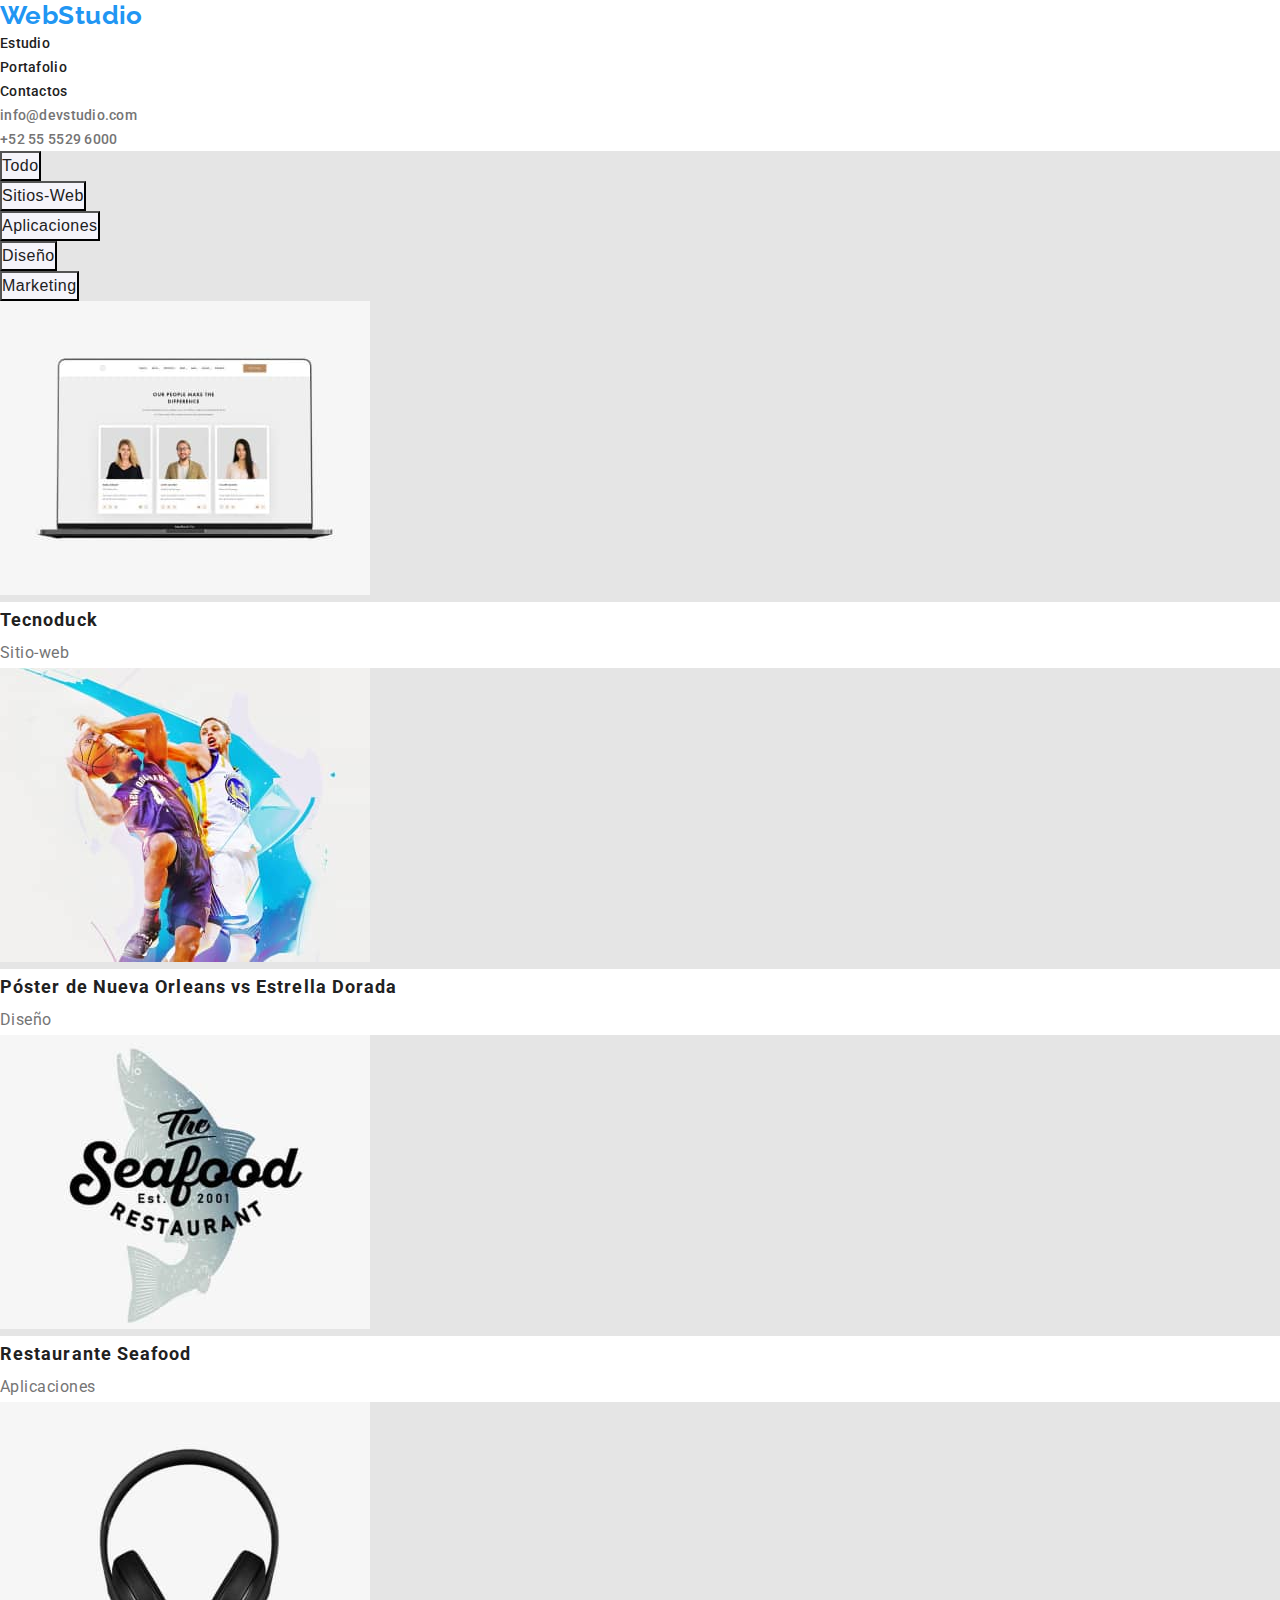
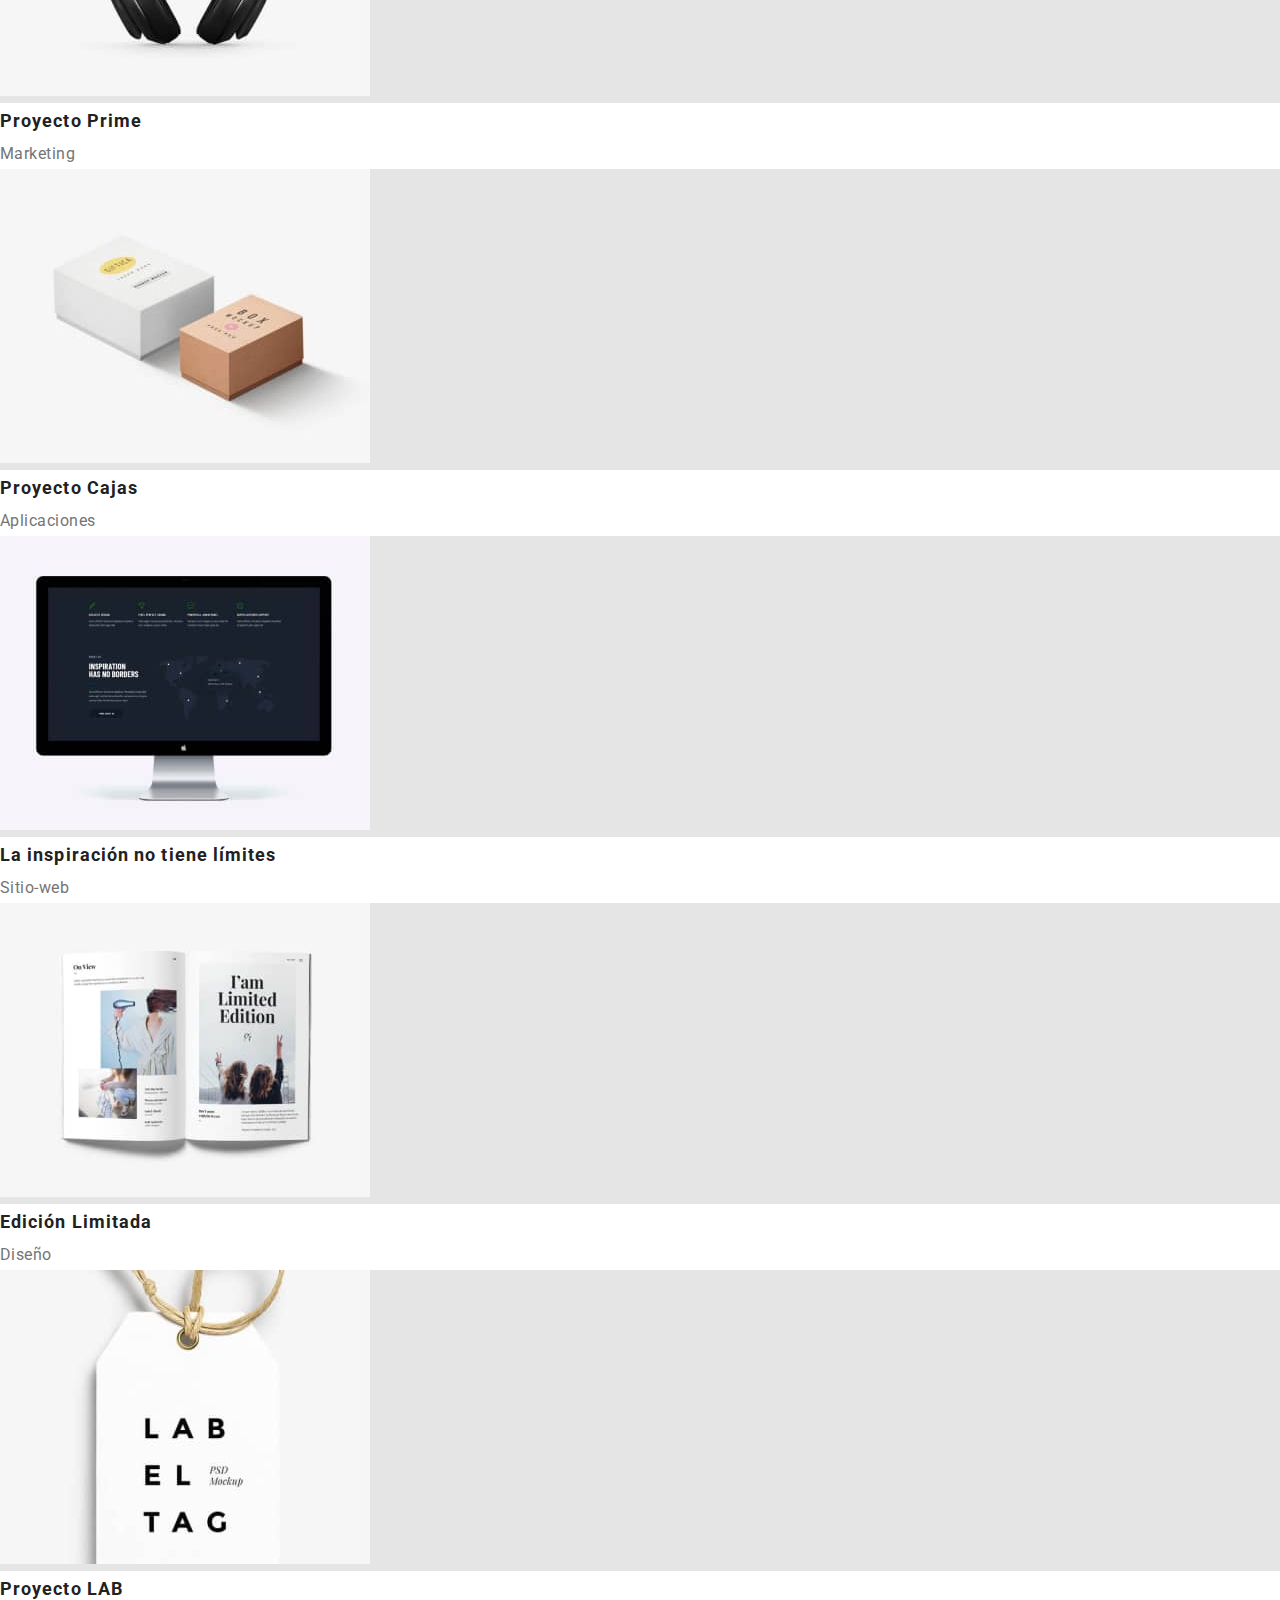
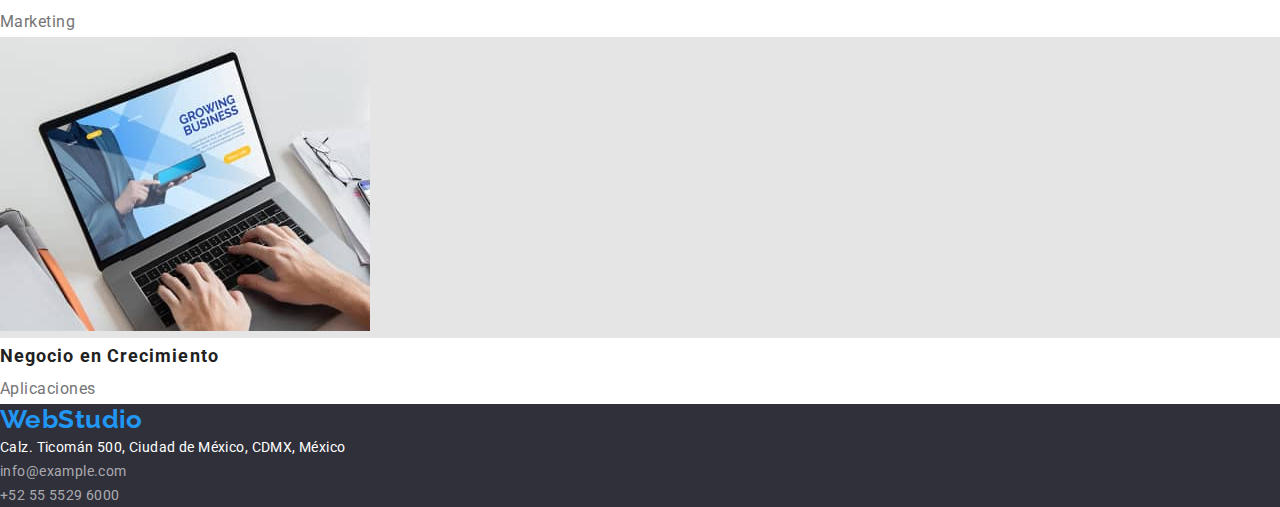
==== portafolio.html @ cb216edf "Main Document" ====
<!DOCTYPE html>
<html lang="es">
  <head>
    <meta charset="UTF-8" />
    <meta http-equiv="X-UA-Compatible" content="IE=edge" />
    <meta name="viewport" content="width=device-width, initial-scale=1.0" />
    <link rel="preconnect" href="https://fonts.googleapis.com">
    <link rel="preconnect" href="https://fonts.gstatic.com" crossorigin>
    <link href="https://fonts.googleapis.com/css2?family=Raleway:wght@700&display=swap" rel="stylesheet">
    <link rel="preconnect" href="https://fonts.googleapis.com">
    <link rel="preconnect" href="https://fonts.gstatic.com" crossorigin>
    <link href="https://fonts.googleapis.com/css2?family=Roboto:wght@400;500;700;900&display=swap" rel="stylesheet">
    <link rel="stylesheet" href="./css/styles.css"/>
    
    <title>Portafolio</title>
  </head>

  <body>
    <!--Header section-->
    <header class="page-header">
      <nav>
        <!--Logo-->
        <a class="logo" href="./index.html">WebStudio</a>
        <!--Menu-->
        <ul class="nav-menu-list">
          <li><a class="page" href="./index.html">Estudio</a></li>
          <li><a class="page-current" href="./portafolio.html">Portafolio</a></li>
          <li><a class="page" href="">Contactos</a></li>
        </ul>
      </nav>
      <!--Contacts-->
      <ul class="contacts-menu-list">
        <li><a class="item" href="">info@devstudio.com</a></li>
        <li><a class="item" href="">+52 55 5529 6000</a></li>
      </ul>
    </header>

    <!--Main Content Section-->
    <main>
        <!-- Menu Tabs-->
        <section class="section-portfolio">
            <ul class="list">
                <li><button class="button-current" type="button">Todo</button></li>
                <li><button class="button" type="button">Sitios-Web</button></li>
                <li><button class="button" type="button">Aplicaciones</button></li> 
                <li><button class="button" type="button">Diseño</button></li>
                <li><button class="button" type="button">Marketing</button></li>
            </ul>
            <!--Cards list-->
            <ul class="list">
                <li>
                    <a href="#" class="link">
                        <img src="./Images/portfolio1.jpg" alt="Tecnoduck" width="370" />
                        <h2 class="portfolio-title">Tecnoduck</h2>
                        <p class="portfolio-text">Sitio-web</p>
                    </a>   
                </li>
                
                <li>
                    <a href="#" class="link">
                        <img src="./Images/portfolio2.jpg" alt="Basketball match poster" width="370" />
                        <h2 class="portfolio-title">Póster de Nueva Orleans vs Estrella Dorada</h2>
                        <p class="portfolio-text">Diseño</p>
                    </a>
                    
                </li>
        
                <li>
                    <a href="#" class="link">
                        <img src="./Images/portfolio3.jpg" alt="Seafood restaurant" width="370" />
                        <h2 class="portfolio-title">Restaurante Seafood</h2>
                        <p class="portfolio-text">Aplicaciones</p>

                    </a>
                    
                </li>
        
                <li>
                    <a href="#" class="link">
                        <img src="./Images/portfolio4.jpg" alt="Black headphones" width="370" />
                        <h2 class="portfolio-title">Proyecto Prime</h2>
                        <p class="portfolio-text">Marketing</p>
                    </a>
                    
                </li>
    
                <li>
                    <a href="#" class="link">
                        <img src="./Images/portfolio5.jpg" alt="Boxes" width="370" />
                        <h2 class="portfolio-title">Proyecto Cajas</h2>
                        <p class="portfolio-text">Aplicaciones</p>
                    </a>
                    
                </li>
    
                <li>
                    <a href="#" class="link">
                        <img src="./Images/portfolio6.jpg" alt="Computer" width="370" />
                        <h2 class="portfolio-title">La inspiración no tiene límites</h2>
                        <p class="portfolio-text">Sitio-web</p>
                    </a>  
                </li>
    
                <li>
                    <a href="#" class="link">
                        <img src="./Images/portfolio7.jpg" alt="Magazine" width="370" />
                        <h2 class="portfolio-title">Edición Limitada</h2>
                        <p class="portfolio-text">Diseño</p>
                    </a>    
                </li>
                
                <li>
                    <a href="#" class="link">
                        <img src="./Images/portfolio8.jpg" alt="Label" width="370" />
                        <h2 class="portfolio-title">Proyecto LAB</h2>
                        <p class="portfolio-text">Marketing</p>
                    </a>
                </li> 
    
                <li>
                    <a href="#" class="link">
                        <img src="./Images/portfolio9.jpg" alt="Laptop" width="370" />
                        <h2 class="portfolio-title">Negocio en Crecimiento</h2>
                        <p class="portfolio-text">Aplicaciones</p>
                    </a>
                </li>
            </ul>
        </section>
    </main>
      
      <!--Footer section-->
      <footer class="page-footer">
        <a class="logo" href="">WebStudio</a>
        <address>
          <ul>
            <li>
              <a class="contact"
                href="https://www.google.com/maps/place/Calz.+Ticom%C3%A1n+50,+La+Laguna+Ticoman,+Gustavo+A.+Madero,+07340+Ciudad+de+México,+CDMX,+México"
                target="_blank"
                rel="noopener noreferrer"
                >Calz. Ticomán 500, Ciudad de México, CDMX, México</a>
            </li>
  
            <li>
              <a class="contact-channel" href="mailto:info@example.com">info@example.com</a>
            </li>
  
            <li>
              <a class="contact-channel" href="tel:+525555296000">+52 55 5529 6000</a>
            </li>
          </ul>
        </address>
      </footer>
    </body>
  </html>
---- css/styles.css ----
@import 'node_modules/modern-normalize/modern-normalize.css';


*{
    margin: 0;
    padding: 0;
    box-sizing: border-box;
}
:root{
    --primary-black-color: #212121;
    --primary-text-color: #757575;
    --primary-white-color: #ffffff;

    --accent-color: #2196f3;
    --background-black: #2f303a;
    --background-gray: #f5f4fa;
    --background-white: #e5e5e5;
    --text-white-opacity: #ffffff99;
}

body{
    background-color: var(--background-white);
    color: var(--primary-text-color);
    font-family: "Roboto", sans-serif;
    font-weight: 400;
    font-size: 14px;
    line-height: 24px;
    letter-spacing: 0.03em;
}

a{
    text-decoration: none; 
}

.button-primary{
    background-color: var(--accent-color);
    color: var(--primary-white-color);
    font-weight: 700;
    font-size: 16px;
    line-height: 30px;
    letter-spacing: 0.06em;   
}

.button-primary:hover,
.button-primary:focus{
    background-color: var(--accent-color);
}

/* Header section */
.page-header {
    background-color: var(--primary-white-color);
}

.logo{
    color: var(--accent-color);
    font-family: "Raleway", sans-serif;
    font-size: 26px;
    font-weight: 700;
    line-height: 31px;
    text-align: right;
    text-decoration: none; 
}

.nav-menu-list .page,
.nav-menu-list .page-current {
    color: var(--primary-black-color);
    font-weight: 500;
    line-height: 16px;
    letter-spacing: 0.02em;
}

.contacts-menu-list .item {
    color: var(--primary-text-color);
    font-weight: 500;
    line-height: 16px;
    letter-spacing: 0.02em;
}

.nav-menu-list .page:hover,
.nav-menu-list .page:focus,
.nav-menu-list .page-current:hover,
.contacts-menu-list .item:hover,
.contacts-menu-list .item:focus {
    color: var(--accent-color);
}

/* Hero Section */
.section{
    text-align: center;
}

.hero-title{
    background-color: var(--background-black);
    color: var(--primary-white-color);
    font-weight: 900;
    font-size: 44px;
    line-height: 60px;
    letter-spacing: 0.06em;
}

/* Benefits section */
.title{
    color: var(--primary-black-color);
    font-weight: 700;
    line-height: 16px;
}

/* What we do section and Our team section */
.section-title{
    color: var(--primary-black-color);
    font-weight: 700;
    font-size: 36px;
    line-height: 42px;
}

.title-team{
    color: var(--primary-black-color);
    font-weight: 500;
    font-size: 16px;
    line-height: 19px;
}

.description-team{
    font-size: 16px;
    line-height: 19px;
    letter-spacing: 0.03em;
}

/* Portfolio section */
.button-current,
.button{
    background-color: var(--background-gray);
    color: var(--primary-black-color);
    font-weight: 500;
    font-size: 16px;
    line-height: 26px;
    letter-spacing: 0.03em; 
}

.list .button-current:hover,
.list .button-current:focus,
.list .button:hover,
.list .button:focus{
    background-color: var(--accent-color);
    color: var(--primary-white-color);
}

.portfolio-title{
    color: var(--primary-black-color);
    background-color: var(--primary-white-color);
    font-weight: 700;
    font-size: 18px;
    line-height: 36px;
    letter-spacing: 0.06em;
}

.portfolio-text{
    color: var(--primary-text-color);
    background-color: var(--primary-white-color);
    font-size: 16px;
    line-height: 30px;
    letter-spacing: 0.03em;
}

/* Footer section */
.page-footer {
    background-color: var(--background-black);
}

.contact{
    font-style: normal;
    color: var(--primary-white-color);
}

.contact-channel{
    font-style: normal;
    color: var(--text-white-opacity);
}


.contact:hover,
.contact:focus,
.contact-channel:hover,
.contact-channel:focus{
    color: var(--accent-color);
}
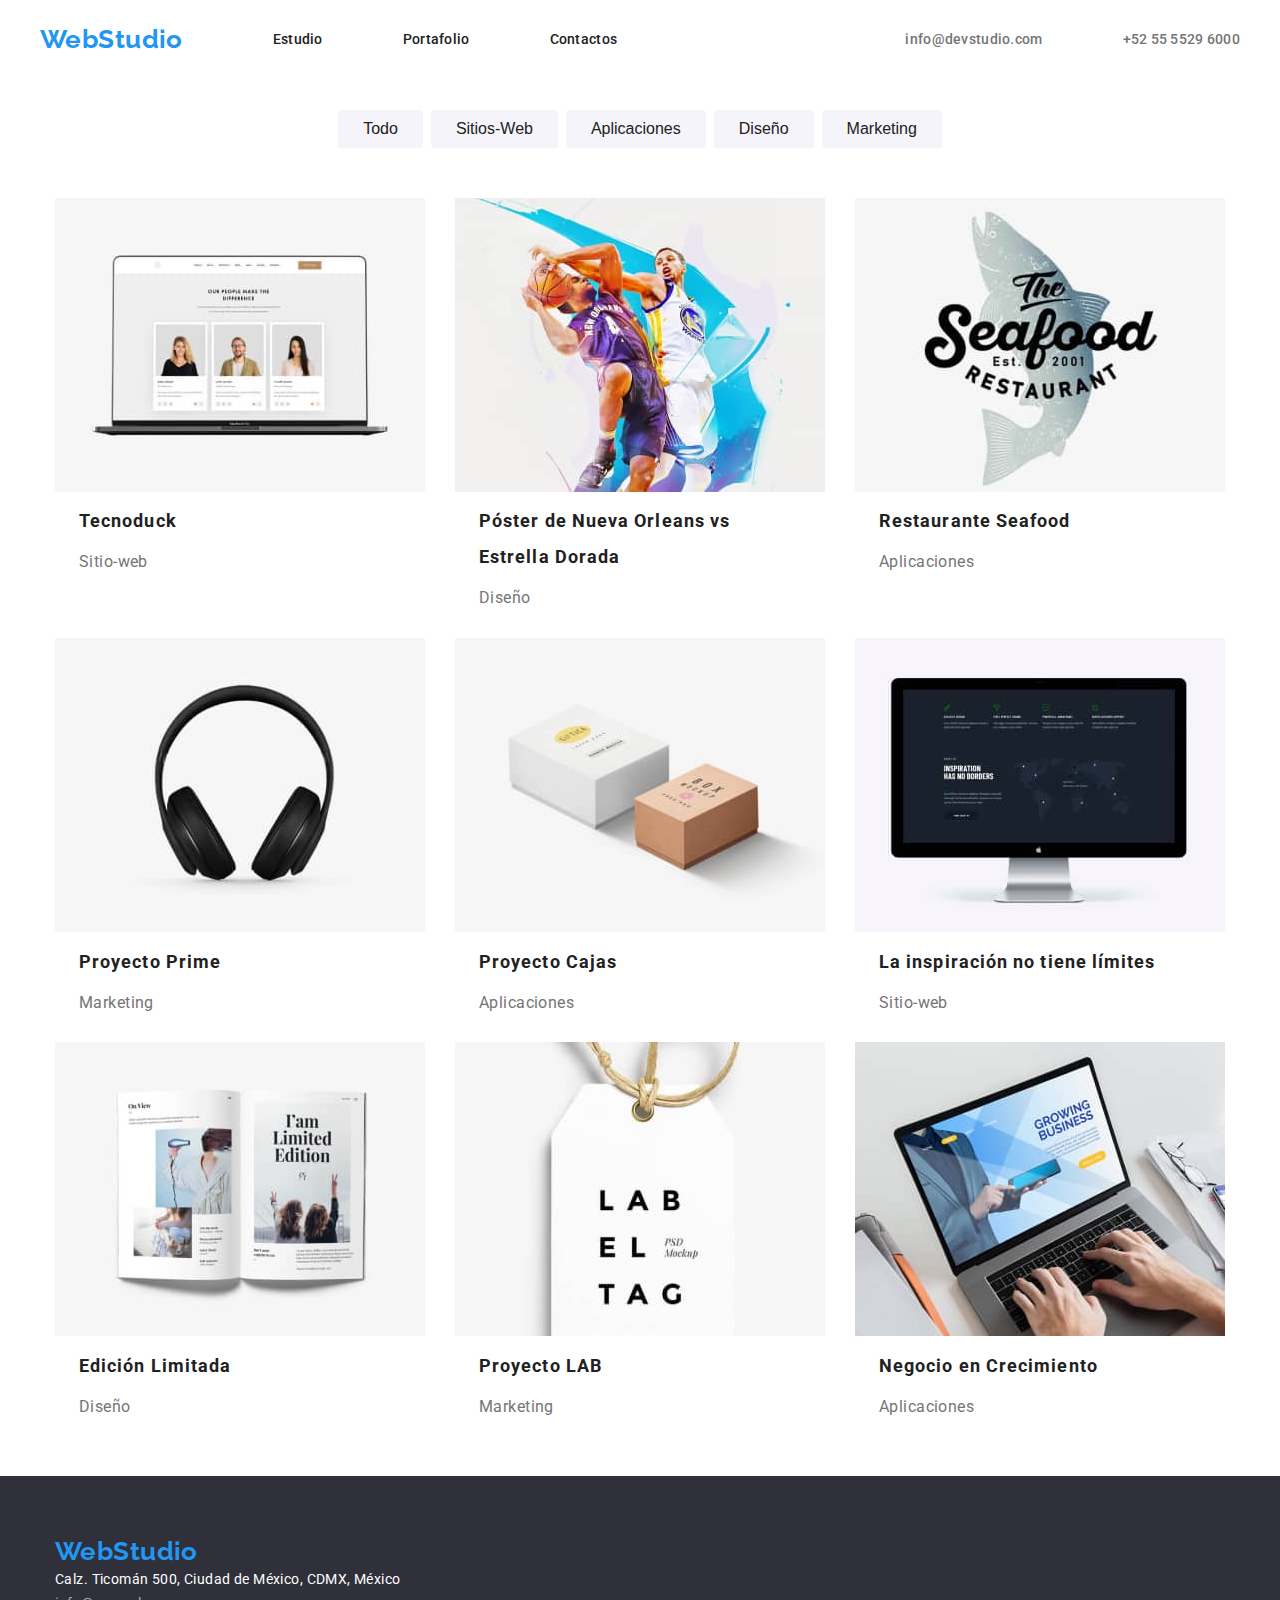
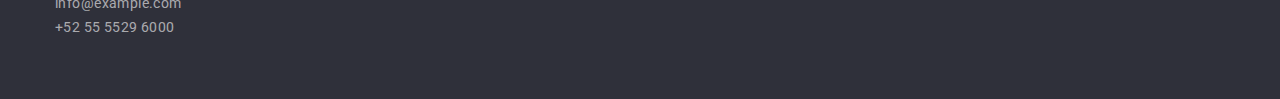
==== commit 756afe69: "Modified Document" ====
--- a/portafolio.html
+++ b/portafolio.html
@@ -10,6 +10,7 @@
     <link rel="preconnect" href="https://fonts.googleapis.com">
     <link rel="preconnect" href="https://fonts.gstatic.com" crossorigin>
     <link href="https://fonts.googleapis.com/css2?family=Roboto:wght@400;500;700;900&display=swap" rel="stylesheet">
+    <link rel="stylesheet" href="https://cdnjs.cloudflare.com/ajax/libs/modern-normalize/1.1.0/modern-normalize.min.css" integrity="sha512-wpPYUAdjBVSE4KJnH1VR1HeZfpl1ub8YT/NKx4PuQ5NmX2tKuGu6U/JRp5y+Y8XG2tV+wKQpNHVUX03MfMFn9Q==" crossorigin="anonymous" referrerpolicy="no-referrer" />
     <link rel="stylesheet" href="./css/styles.css"/>
     
     <title>Portafolio</title>
@@ -23,113 +24,111 @@
         <a class="logo" href="./index.html">WebStudio</a>
         <!--Menu-->
         <ul class="nav-menu-list">
-          <li><a class="page" href="./index.html">Estudio</a></li>
-          <li><a class="page-current" href="./portafolio.html">Portafolio</a></li>
+          <li><a class="page-current" href="./index.html">Estudio</a></li>
+          <li><a class="page" href="./portafolio.html">Portafolio</a></li>
           <li><a class="page" href="">Contactos</a></li>
         </ul>
       </nav>
       <!--Contacts-->
       <ul class="contacts-menu-list">
-        <li><a class="item" href="">info@devstudio.com</a></li>
-        <li><a class="item" href="">+52 55 5529 6000</a></li>
+        <li><a class="item" href="#">info@devstudio.com</a></li>
+        <li><a class="item" href="#">+52 55 5529 6000</a></li>
       </ul>
     </header>
 
     <!--Main Content Section-->
     <main>
-        <!-- Menu Tabs-->
-        <section class="section-portfolio">
-            <ul class="list">
-                <li><button class="button-current" type="button">Todo</button></li>
-                <li><button class="button" type="button">Sitios-Web</button></li>
-                <li><button class="button" type="button">Aplicaciones</button></li> 
-                <li><button class="button" type="button">Diseño</button></li>
-                <li><button class="button" type="button">Marketing</button></li>
-            </ul>
-            <!--Cards list-->
-            <ul class="list">
-                <li>
-                    <a href="#" class="link">
-                        <img src="./Images/portfolio1.jpg" alt="Tecnoduck" width="370" />
-                        <h2 class="portfolio-title">Tecnoduck</h2>
-                        <p class="portfolio-text">Sitio-web</p>
-                    </a>   
-                </li>
+      <!-- Menu Tabs-->
+      <section class="section portfolio-section">
+        <div class="container">
+          <ul class="menu">
+            <li><button class="button-current" type="button">Todo</button></li>
+            <li><button class="button" type="button">Sitios-Web</button></li>
+            <li><button class="button" type="button">Aplicaciones</button></li> 
+            <li><button class="button" type="button">Diseño</button></li>
+            <li><button class="button" type="button">Marketing</button></li>
+          </ul>
+          <!--Cards list-->
+          <ul class="cards">
+            <li>
+              <a href="#" class="link">
+                <img src="./Images/portfolio1.jpg" alt="Tecnoduck" width="370" />
+                <h2>Tecnoduck</h2>
+                <p class="portfolio-text">Sitio-web</p>
+              </a>   
+            </li>
                 
-                <li>
-                    <a href="#" class="link">
-                        <img src="./Images/portfolio2.jpg" alt="Basketball match poster" width="370" />
-                        <h2 class="portfolio-title">Póster de Nueva Orleans vs Estrella Dorada</h2>
-                        <p class="portfolio-text">Diseño</p>
-                    </a>
-                    
-                </li>
+            <li>
+              <a href="#" class="link">
+                <img src="./Images/portfolio2.jpg" alt="Basketball match poster" width="370" />
+                <h2>Póster de Nueva Orleans vs Estrella Dorada</h2>
+                <p>Diseño</p>
+              </a>
+            </li>
+          
+            <li>
+              <a href="#" class="link">
+                <img src="./Images/portfolio3.jpg" alt="Seafood restaurant" width="370" />
+                <h2>Restaurante Seafood</h2>
+                <p>Aplicaciones</p>
+              </a>
+            </li>
         
-                <li>
-                    <a href="#" class="link">
-                        <img src="./Images/portfolio3.jpg" alt="Seafood restaurant" width="370" />
-                        <h2 class="portfolio-title">Restaurante Seafood</h2>
-                        <p class="portfolio-text">Aplicaciones</p>
-
-                    </a>
-                    
-                </li>
-        
-                <li>
-                    <a href="#" class="link">
-                        <img src="./Images/portfolio4.jpg" alt="Black headphones" width="370" />
-                        <h2 class="portfolio-title">Proyecto Prime</h2>
-                        <p class="portfolio-text">Marketing</p>
-                    </a>
-                    
-                </li>
+            <li>
+              <a href="#" class="link">
+                <img src="./Images/portfolio4.jpg" alt="Black headphones" width="370" />
+                <h2>Proyecto Prime</h2>
+                <p>Marketing</p>
+              </a>
+            </li>
     
-                <li>
-                    <a href="#" class="link">
-                        <img src="./Images/portfolio5.jpg" alt="Boxes" width="370" />
-                        <h2 class="portfolio-title">Proyecto Cajas</h2>
-                        <p class="portfolio-text">Aplicaciones</p>
-                    </a>
-                    
-                </li>
+            <li>
+              <a href="#" class="link">
+                <img src="./Images/portfolio5.jpg" alt="Boxes" width="370" />
+                <h2>Proyecto Cajas</h2>
+                <p>Aplicaciones</p>
+              </a>
+            </li>
     
-                <li>
-                    <a href="#" class="link">
-                        <img src="./Images/portfolio6.jpg" alt="Computer" width="370" />
-                        <h2 class="portfolio-title">La inspiración no tiene límites</h2>
-                        <p class="portfolio-text">Sitio-web</p>
-                    </a>  
-                </li>
+            <li>
+              <a href="#" class="link">
+                <img src="./Images/portfolio6.jpg" alt="Computer" width="370" />
+                <h2>La inspiración no tiene límites</h2>
+                <p>Sitio-web</p>
+              </a>  
+            </li>
     
-                <li>
-                    <a href="#" class="link">
-                        <img src="./Images/portfolio7.jpg" alt="Magazine" width="370" />
-                        <h2 class="portfolio-title">Edición Limitada</h2>
-                        <p class="portfolio-text">Diseño</p>
-                    </a>    
-                </li>
+            <li>
+              <a href="#" class="link">
+                <img src="./Images/portfolio7.jpg" alt="Magazine" width="370" />
+                <h2>Edición Limitada</h2>
+                <p>Diseño</p>
+              </a>    
+            </li>
                 
-                <li>
-                    <a href="#" class="link">
-                        <img src="./Images/portfolio8.jpg" alt="Label" width="370" />
-                        <h2 class="portfolio-title">Proyecto LAB</h2>
-                        <p class="portfolio-text">Marketing</p>
-                    </a>
-                </li> 
+            <li>
+              <a href="#" class="link">
+                <img src="./Images/portfolio8.jpg" alt="Label" width="370" />
+                <h2>Proyecto LAB</h2>
+                <p>Marketing</p>
+              </a>
+            </li> 
     
-                <li>
-                    <a href="#" class="link">
-                        <img src="./Images/portfolio9.jpg" alt="Laptop" width="370" />
-                        <h2 class="portfolio-title">Negocio en Crecimiento</h2>
-                        <p class="portfolio-text">Aplicaciones</p>
-                    </a>
-                </li>
-            </ul>
-        </section>
+            <li>
+              <a href="#" class="link">
+                <img src="./Images/portfolio9.jpg" alt="Laptop" width="370" />
+                <h2>Negocio en Crecimiento</h2>
+                <p>Aplicaciones</p>
+              </a>
+            </li>
+          </ul>
+        </div>
+      </section>
     </main>
       
-      <!--Footer section-->
-      <footer class="page-footer">
+    <!--Footer section-->
+    <footer class="page-footer">
+      <div class="container">
         <a class="logo" href="">WebStudio</a>
         <address>
           <ul>
@@ -138,7 +137,7 @@
                 href="https://www.google.com/maps/place/Calz.+Ticom%C3%A1n+50,+La+Laguna+Ticoman,+Gustavo+A.+Madero,+07340+Ciudad+de+México,+CDMX,+México"
                 target="_blank"
                 rel="noopener noreferrer"
-                >Calz. Ticomán 500, Ciudad de México, CDMX, México</a>
+              >Calz. Ticomán 500, Ciudad de México, CDMX, México</a>
             </li>
   
             <li>
@@ -150,6 +149,7 @@
             </li>
           </ul>
         </address>
-      </footer>
-    </body>
-  </html>+      </div>
+    </footer>
+  </body>
+</html>--- a/css/styles.css
+++ b/css/styles.css
@@ -1,35 +1,31 @@
-@import 'node_modules/modern-normalize/modern-normalize.css';
-
+:root{
+    --primary-black-color: #212121;
+    --primary-text-color: #757575;
+    --primary-white-color: #ffffff;
+
+    --accent-color: #2196f3;
+    --background-black: #2f303a;
+    --background-gray: #f5f4fa;
+    --button-primary-hover: #188ce8;
+    --text-white-opacity: #ffffff99;
+
+    --container-padding: calc((100% - 1200px) / 2);
+}
 
 *{
     margin: 0;
     padding: 0;
     box-sizing: border-box;
 }
-:root{
-    --primary-black-color: #212121;
-    --primary-text-color: #757575;
-    --primary-white-color: #ffffff;
-
-    --accent-color: #2196f3;
-    --background-black: #2f303a;
-    --background-gray: #f5f4fa;
-    --background-white: #e5e5e5;
-    --text-white-opacity: #ffffff99;
-}
 
 body{
-    background-color: var(--background-white);
+    background-color: var(--primary-white-color);
     color: var(--primary-text-color);
     font-family: "Roboto", sans-serif;
     font-weight: 400;
     font-size: 14px;
-    line-height: 24px;
+    line-height: 1.7;
     letter-spacing: 0.03em;
-}
-
-a{
-    text-decoration: none; 
 }
 
 .button-primary{
@@ -37,18 +33,25 @@
     color: var(--primary-white-color);
     font-weight: 700;
     font-size: 16px;
-    line-height: 30px;
-    letter-spacing: 0.06em;   
+    line-height: 1.9;
+    letter-spacing: 0.06em;
+    cursor: pointer;
+
+    border-radius: 4px;
+    border: none;
+    outline: none;
+    padding: 10px 32px;
 }
 
 .button-primary:hover,
 .button-primary:focus{
-    background-color: var(--accent-color);
-}
-
-/* Header section */
-.page-header {
-    background-color: var(--primary-white-color);
+    background-color: var(--button-primary-hover);
+}
+
+.container{
+    padding: 0 15px;
+    max-width: 1200px;
+    margin: 0 auto;
 }
 
 .logo{
@@ -56,127 +59,259 @@
     font-family: "Raleway", sans-serif;
     font-size: 26px;
     font-weight: 700;
-    line-height: 31px;
-    text-align: right;
+    line-height: 1.2;
     text-decoration: none; 
 }
 
-.nav-menu-list .page,
-.nav-menu-list .page-current {
+.section{
+    padding: 30px 0;
+}
+
+.section > h2{
+    color: var(--primary-black-color);
+    font-weight: 700;
+    font-size: 36px;
+    line-height: 1.2;
+
+    padding: 30px 0 55px;
+    text-align: center;
+}
+
+.no-top-padding{
+    padding-top: 0;
+}
+
+a{
+    text-decoration: none; 
+}
+
+/* Header section */
+header{
+    display: flex;
+    justify-content: space-between;
+    align-items: center;
+
+    height: 80px;
+    padding: 0 var(--container-padding);
+    margin: 0 auto;
+}
+
+header nav{
+    display: flex;
+    align-items: center;
+    gap: 90px;
+}
+
+header nav .logo{
+    color: var(--accent-color);
+    font-family: "Raleway", sans-serif;
+    font-size: 26px;
+    font-weight: 700;
+    line-height: 1.2;
+    text-decoration: none;
+}
+
+header nav .nav-menu-list{
+    display: flex;
+    list-style: none;
+    gap: 80px;
+}
+
+header nav .nav-menu-list .page,
+.page-current{
     color: var(--primary-black-color);
     font-weight: 500;
-    line-height: 16px;
+    font-size: 14px;
+    line-height: 1.4;
     letter-spacing: 0.02em;
+    text-decoration: none;
+}
+
+.contacts-menu-list{
+    display:flex;
+    list-style: none;
+    gap: 80px;
 }
 
 .contacts-menu-list .item {
     color: var(--primary-text-color);
     font-weight: 500;
-    line-height: 16px;
+    font-size: 14px;
+    line-height: 1.4;
     letter-spacing: 0.02em;
+    text-decoration: none;
 }
 
 .nav-menu-list .page:hover,
 .nav-menu-list .page:focus,
 .nav-menu-list .page-current:hover,
+.nav-menu-list .page-current:focus,
 .contacts-menu-list .item:hover,
 .contacts-menu-list .item:focus {
     color: var(--accent-color);
 }
 
 /* Hero Section */
-.section{
+.hero-section{
+    background-color: var(--primary-black-color);
+    padding: 200px var(--container-padding);
+    font-weight: 900;
     text-align: center;
 }
 
-.hero-title{
-    background-color: var(--background-black);
+.hero-section .hero-title{
     color: var(--primary-white-color);
-    font-weight: 900;
     font-size: 44px;
-    line-height: 60px;
-    letter-spacing: 0.06em;
+    width: 500px;
+    margin: 20px auto;
 }
 
 /* Benefits section */
-.title{
-    color: var(--primary-black-color);
-    font-weight: 700;
-    line-height: 16px;
-}
-
-/* What we do section and Our team section */
-.section-title{
-    color: var(--primary-black-color);
-    font-weight: 700;
-    font-size: 36px;
-    line-height: 42px;
-}
-
-.title-team{
+.benefits {
+    flex-wrap: wrap;
+    align-items: flex-start;
+    justify-content: space-between;
+    display: flex;
+}
+
+.benefits li{
+    list-style: none;
+    width: 270px;
+}
+
+.benefits li .title{
+    color: var(--primary-black-color);
+    height: 40px;
+}
+
+/* What we do section */
+.what-we-do-section .container ul{
+    display: flex;
+    align-items: center;
+    justify-content: space-between;
+    flex-wrap: wrap;
+}
+
+.what-we-do-section .container ul li{
+    list-style: none;
+}
+
+/* Team section */
+.team-section{
+    background-color: var(--background-gray); 
+}
+
+.team{
+    display: flex;
+    justify-content: space-between;
+    flex-wrap: wrap;
+    align-items: flex-end;
+}
+
+.team li{
+    background-color: var(--primary-white-color);
+    text-align: center;
+    list-style: none;
+}
+
+.team li h3{
     color: var(--primary-black-color);
     font-weight: 500;
     font-size: 16px;
-    line-height: 19px;
-}
-
-.description-team{
-    font-size: 16px;
-    line-height: 19px;
-    letter-spacing: 0.03em;
+    line-height: 1.2;
+
+    margin: 30px 0 10px 0;
+}
+
+.team li p{
+    margin-bottom: 30px;
 }
 
 /* Portfolio section */
-.button-current,
-.button{
+.portfolio-section .menu{
+    display: flex;
+    align-items: center;
+    justify-content: center;
+    gap: 8px;
+    margin-bottom: 50px;
+    list-style: none;
+}
+
+.portfolio-section li button{
     background-color: var(--background-gray);
     color: var(--primary-black-color);
     font-weight: 500;
     font-size: 16px;
-    line-height: 26px;
-    letter-spacing: 0.03em; 
-}
-
-.list .button-current:hover,
-.list .button-current:focus,
-.list .button:hover,
-.list .button:focus{
+    line-height: 1.6;
+
+    border: none;
+    outline: none;
+    border-radius: 4px;
+    padding: 6px 25px;
+}
+
+.portfolio-section .menu .button-current:hover,
+.portfolio-section .menu .button-current:focus,
+.portfolio-section .menu .button:hover,
+.portfolio-section .menu .button:focus{
     background-color: var(--accent-color);
     color: var(--primary-white-color);
 }
 
-.portfolio-title{
+.portfolio-section .cards{
+    justify-content: space-between;
+    flex-wrap: wrap;
+    display: flex;
+    list-style: none;
+}
+
+.portfolio-section .cards li{
+    margin-bottom: 20px;
+    width: 370px;
+}
+
+.portfolio-section .cards li a h2{
     color: var(--primary-black-color);
     background-color: var(--primary-white-color);
     font-weight: 700;
     font-size: 18px;
-    line-height: 36px;
+    line-height: 2.0;
     letter-spacing: 0.06em;
-}
-
-.portfolio-text{
+
+    padding: 4px 24px;
+}
+
+.portfolio-section .cards li a p{
     color: var(--primary-text-color);
     background-color: var(--primary-white-color);
     font-size: 16px;
-    line-height: 30px;
-    letter-spacing: 0.03em;
+    line-height: 1.9;
+
+    padding: 4px 24px;
 }
 
 /* Footer section */
-.page-footer {
+footer{
     background-color: var(--background-black);
-}
-
-.contact{
+    padding: 60px var(--container-padding);
+}
+
+address ul{
+    list-style: none;
+}
+
+address .contact{
+    display: block;
     font-style: normal;
     color: var(--primary-white-color);
 }
 
-.contact-channel{
+address .contact-channel{
+    display: block;
     font-style: normal;
     color: var(--text-white-opacity);
-}
-
+    text-decoration: none;
+}
 
 .contact:hover,
 .contact:focus,
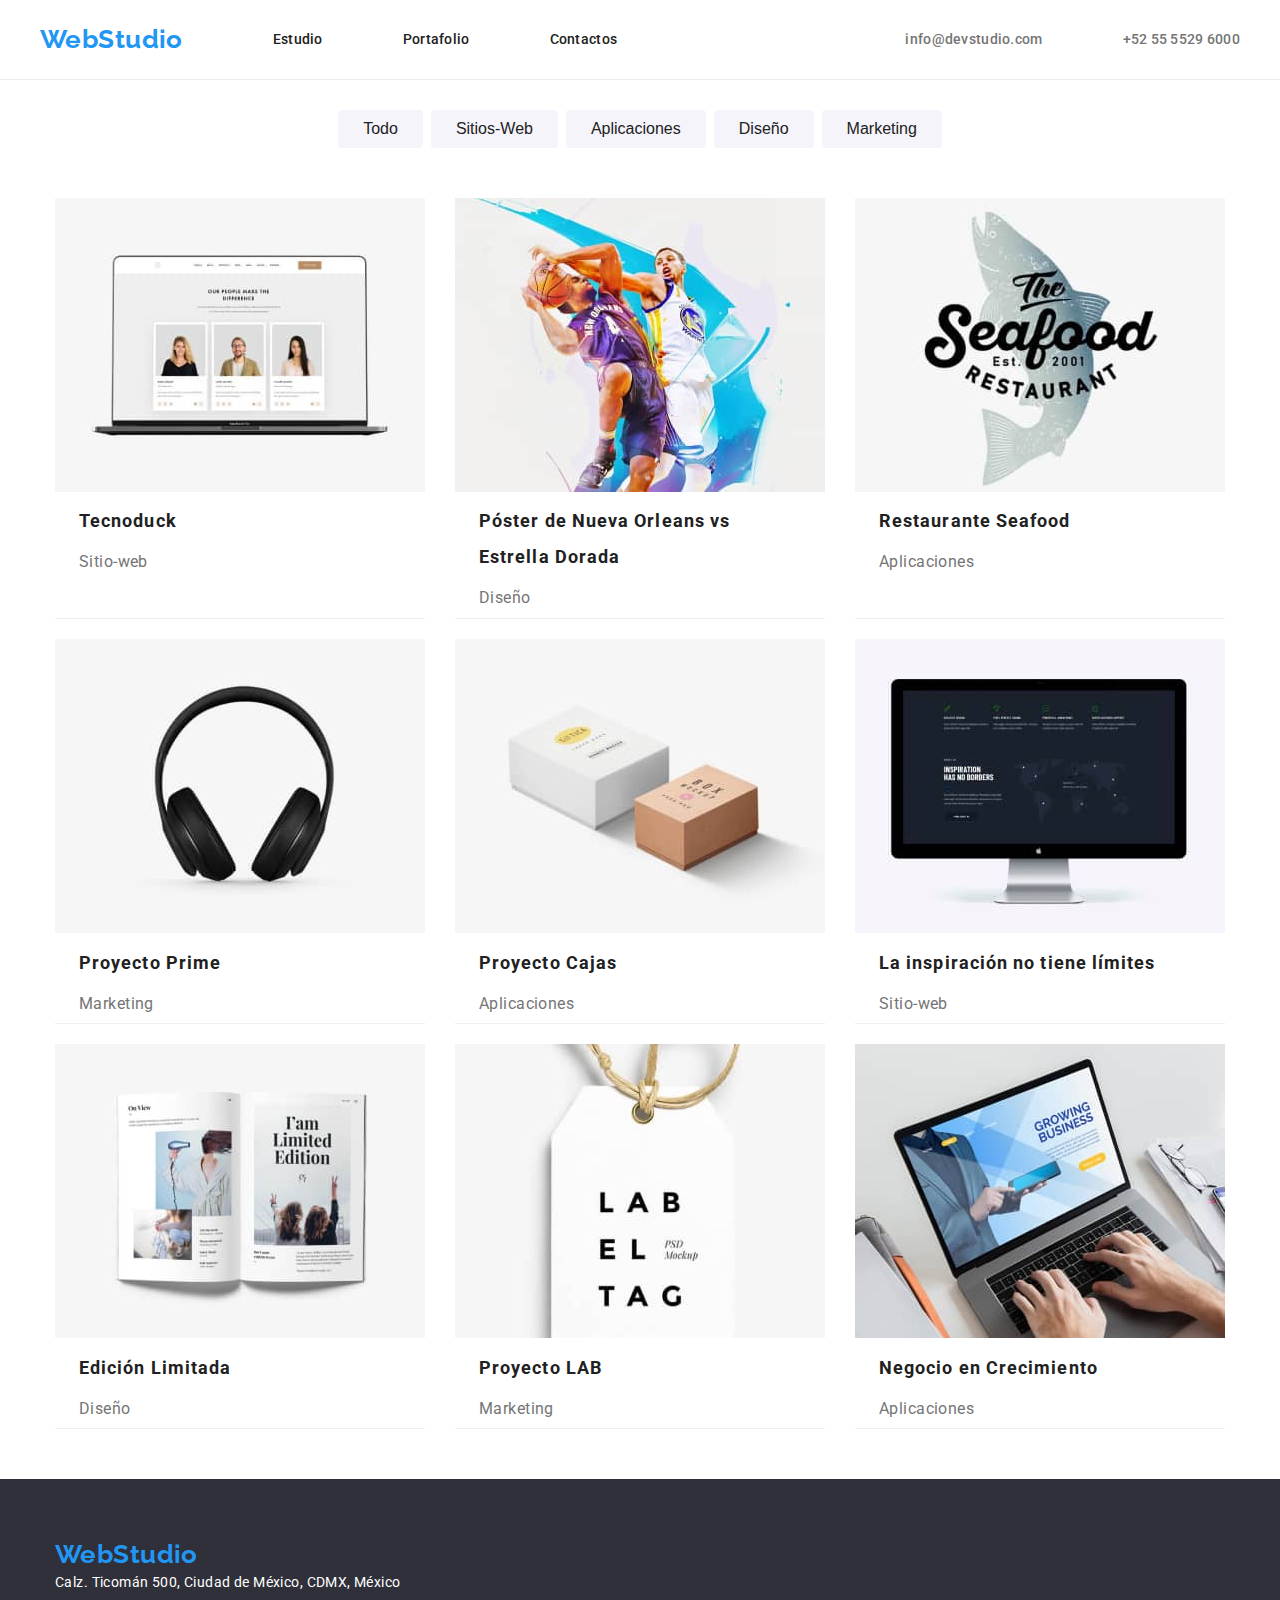
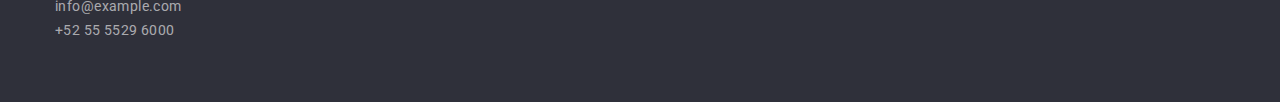
==== commit a3638843: "Modified Document" ====
--- a/portafolio.html
+++ b/portafolio.html
@@ -54,7 +54,7 @@
               <a href="#" class="link">
                 <img src="./Images/portfolio1.jpg" alt="Tecnoduck" width="370" />
                 <h2>Tecnoduck</h2>
-                <p class="portfolio-text">Sitio-web</p>
+                <p>Sitio-web</p>
               </a>   
             </li>
                 
--- a/css/styles.css
+++ b/css/styles.css
@@ -2,12 +2,14 @@
     --primary-black-color: #212121;
     --primary-text-color: #757575;
     --primary-white-color: #ffffff;
+    --border-color: #ececec;
 
     --accent-color: #2196f3;
     --background-black: #2f303a;
     --background-gray: #f5f4fa;
     --button-primary-hover: #188ce8;
     --text-white-opacity: #ffffff99;
+    --bordercards-color: #eeeeee;
 
     --container-padding: calc((100% - 1200px) / 2);
 }
@@ -94,6 +96,7 @@
     height: 80px;
     padding: 0 var(--container-padding);
     margin: 0 auto;
+    border-bottom: 1px solid var(--border-color);
 }
 
 header nav{
@@ -268,6 +271,7 @@
 .portfolio-section .cards li{
     margin-bottom: 20px;
     width: 370px;
+    border-bottom: 1px solid var(--bordercards-color); 
 }
 
 .portfolio-section .cards li a h2{
